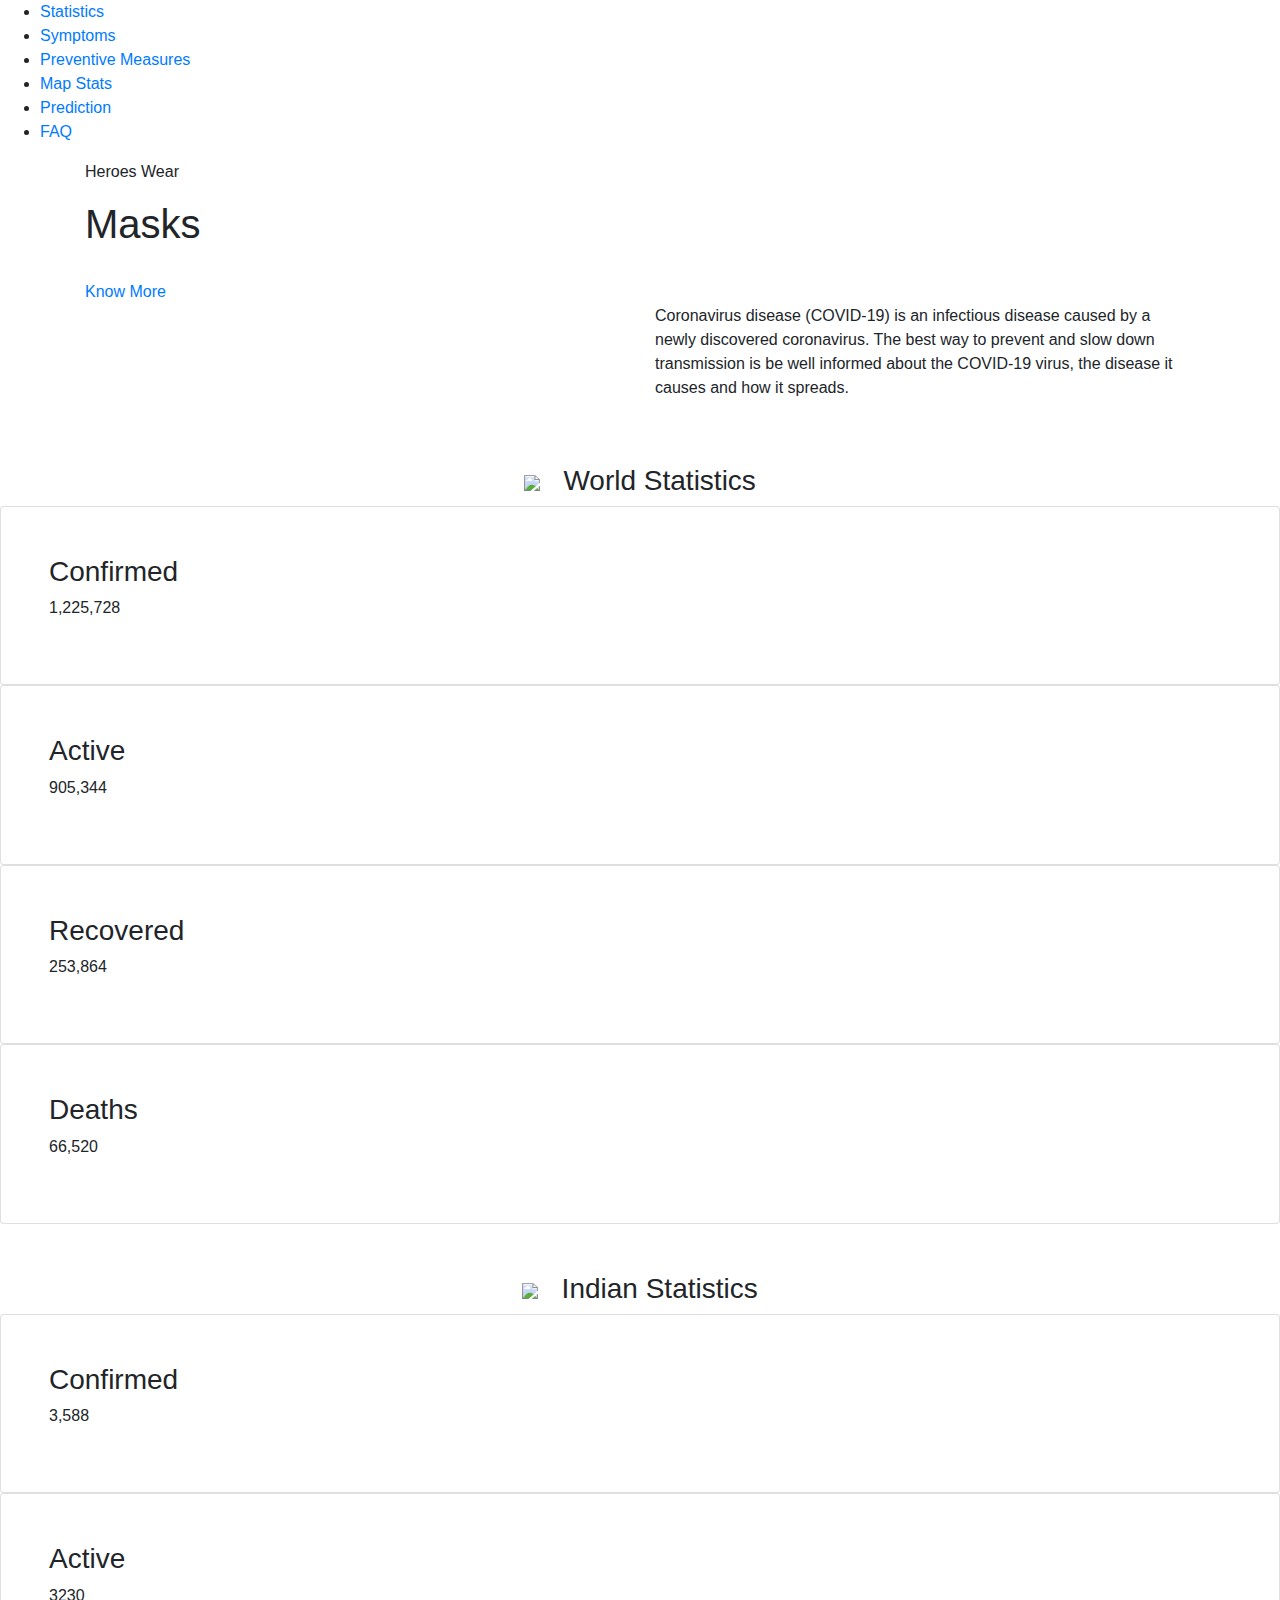
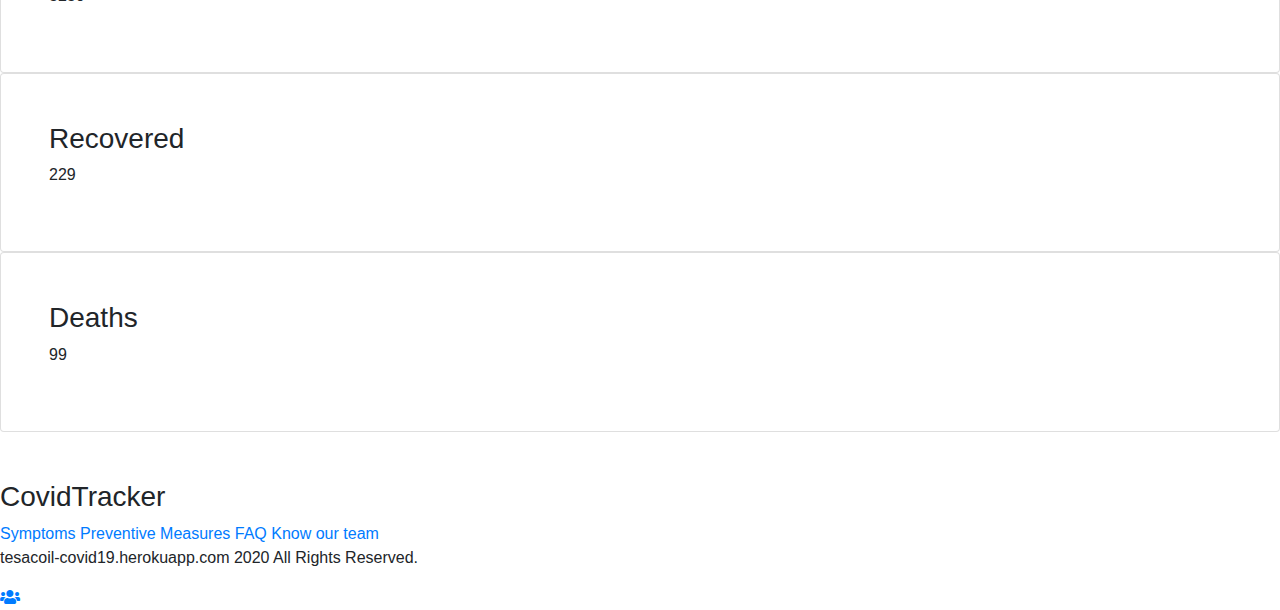
==== covid19/mainApp/templates/index.html @ bbdf79c6 "First commit" ====
<!doctype html>
<html lang="en">

<head>
    
    <meta charset="utf-8">
    <title>CovidTracker - Home</title>
    <meta name="viewport" content="width=device-width, initial-scale=1">
    <link rel="icon" href="/static/images/WHITEDRONE.png">
    <link rel="stylesheet" href="https://maxcdn.bootstrapcdn.com/bootstrap/4.4.1/css/bootstrap.min.css">
    <link rel="stylesheet" href="https://cdnjs.cloudflare.com/ajax/libs/font-awesome/5.9.0/css/all.css" />
    <script src="https://ajax.googleapis.com/ajax/libs/jquery/3.4.1/jquery.min.js"></script>
    <script src="https://cdnjs.cloudflare.com/ajax/libs/popper.js/1.16.0/umd/popper.min.js"></script>
    <script src="https://maxcdn.bootstrapcdn.com/bootstrap/4.4.1/js/bootstrap.min.js"></script>
    <!-- All CSS files -->
    <link rel="stylesheet" href="/static/css/nav/nav.css">
    <link rel="stylesheet" href="/static/css/hero/hero.css">
    <link rel="stylesheet" href="/static/css/hero_stats/hero_stats.css">
    <link rel="stylesheet" href="/static/css/footer/footer.css">
    <link rel="stylesheet" href="/static/css/main/main.css">
    <!-- CSS ends here -->
</head>

<body>

    <!-- Loader -->
    <div class="loader"></div>
    <!-- Loader ends here -->

    <!-- Navbar starts here -->
    <div class="post-loader hide">
        <nav id="top">
            <div class="hamburger">
                <div class="line"></div>
                <div class="line"></div>
                <div class="line"></div>
            </div>

            <div class="nav navbar-fixed">
                <a href="/">
                    <img src="/static/images/WHITEDRONE.png" alt="" id="logo1">
                </a>

                <ul class="nav-links" id="myDiv">
                    <li class="nav-item"><a href="/statistics/">Statistics</a></li>
                    <li class="nav-item"><a href="/symptoms/">Symptoms</a></li>
                    <li class="nav-item"><a href="/prevention/">Preventive Measures</a></li>
                    <li class="nav-item"><a href="/maps-stats/">Map Stats</a></li>
                    <li class="nav-item"><a href="/prediction/">Prediction</a></li>
                    <li class="nav-item"><a href="/faq/">FAQ</a></li>
                </ul>
            </div>
        </nav>
        <!-- Navbar ends here -->

        <!-- Hero Section starts here -->
        <section class='back-img'>
            <div class="container">
                <div class="row">
                    <div class="col-sm-6 hero-text mr-auto">
                        <p>Heroes Wear</p>
                        <h1>Masks</h1>
                        <br>
                        <a href="#hero-stats" class="know-more">Know More</a>
                    </div>
                </div>
                <div class="row">
                    <div class="col-sm-6 ml-auto about-corona">
                        <p>Coronavirus disease (COVID-19) is an infectious disease caused by a newly discovered
                            coronavirus.
                            The best way to
                            prevent and slow down transmission is be well informed about the COVID-19 virus, the disease
                            it
                            causes and how it
                            spreads.</p>
                    </div>
                </div>
            </div>
        </section>
        <section>
            <!-- Hero Section Ends here -->

            <!-- Hero World Stats Section Starts here -->
            <h3 id="hero-stats" class='text-center mt-5'> <img src="/static/images/world.png" id="world"
                    class="text-center"> &nbsp;
                World
                Statistics</h3>
            <section class="hero-stats">
                <div class="top-hero">
                    <div class="confirmed card p-5">
                        <h3>Confirmed</h3>
                        <p>1,225,728</p>
                    </div>
                    <div class="active card p-5">
                        <h3>Active</h3>
                        <p>905,344</p>
                    </div>
                </div>
                <div class='low-hero'>
                    <div class="recovered card p-5">
                        <h3>Recovered</h3>
                        <p>253,864</p>
                    </div>
                    <div class="deaths card p-5">
                        <h3>Deaths</h3>
                        <p>66,520</p>
                    </div>
                </div>
            </section>
            <!-- Hero World Stats Section Ends here -->

            <!-- Hero India Stats Section starts here -->
            <h3 class='text-center mt-5'> <img src="/static/images/india.png" id="india" class="text-center">
                &nbsp;
                Indian
                Statistics</h3>
            <section class="hero-stats">
                <div class="top-hero">
                    <div class="confirmed card p-5">
                        <h3>Confirmed</h3>
                        <p>3,588</p>
                    </div>
                    <div class="active card p-5">
                        <h3>Active</h3>
                        <p>3230</p>
                    </div>
                </div>
                <div class='low-hero'>
                    <div class="recovered card p-5">
                        <h3>Recovered</h3>
                        <p>229</p>
                    </div>
                    <div class="deaths card p-5">
                        <h3>Deaths</h3>
                        <p>99</p>
                    </div>
                </div>
            </section>
            <!-- Hero India Stats section ends here -->

            <!-- footer Starts here -->
            <footer class="footer mt-5">
                <div class="info-foot">
                    <div class="name">
                        <h3>CovidTracker</h3>
                    </div>
                    <div class="line-foot"></div>
                    <div class="links-foot">
                        <a href="/symptoms/">Symptoms</a>
                        <a href="/prevention/">Preventive Measures</a>
                        <a href="/faq/">FAQ</a>
                        <a href="/about-us/">Know our team</a>
                    </div>
                </div>
                <div class="name-foot">
                    <p>tesacoil-covid19.herokuapp.com 2020 All Rights Reserved.</p>
                </div>
            </footer>
            <!-- Footer ends here -->

            <!-- Our team button starts-->
            <div class="our-team-btn">
                <a href="/about-us/" title="Know our team" class="team-btn"><i class="fas fa-users"></i></a>
            </div>
            <!-- Our team button ends -->

            <script>
                (function () {
                    var js,
                        fs,
                        d = document,
                        id = "tars-widget-script",
                        b = "https://tars-file-upload.s3.amazonaws.com/bulb/";
                    if (!d.getElementById(id)) {
                        js = d.createElement("script");
                        js.id = id;
                        js.type = "text/javascript";
                        js.src = b + "js/widget.js";
                        fs = d.getElementsByTagName("script")[0];
                        fs.parentNode.insertBefore(js, fs);
                    }
                })();
                window.tarsSettings = {
                    convid: "NywAZT",
                };
            </script>

    </div>
    <script src="/static/js/nav.js"></script>
    <script src="/static/js/loader.js"></script>
</body>

</html>
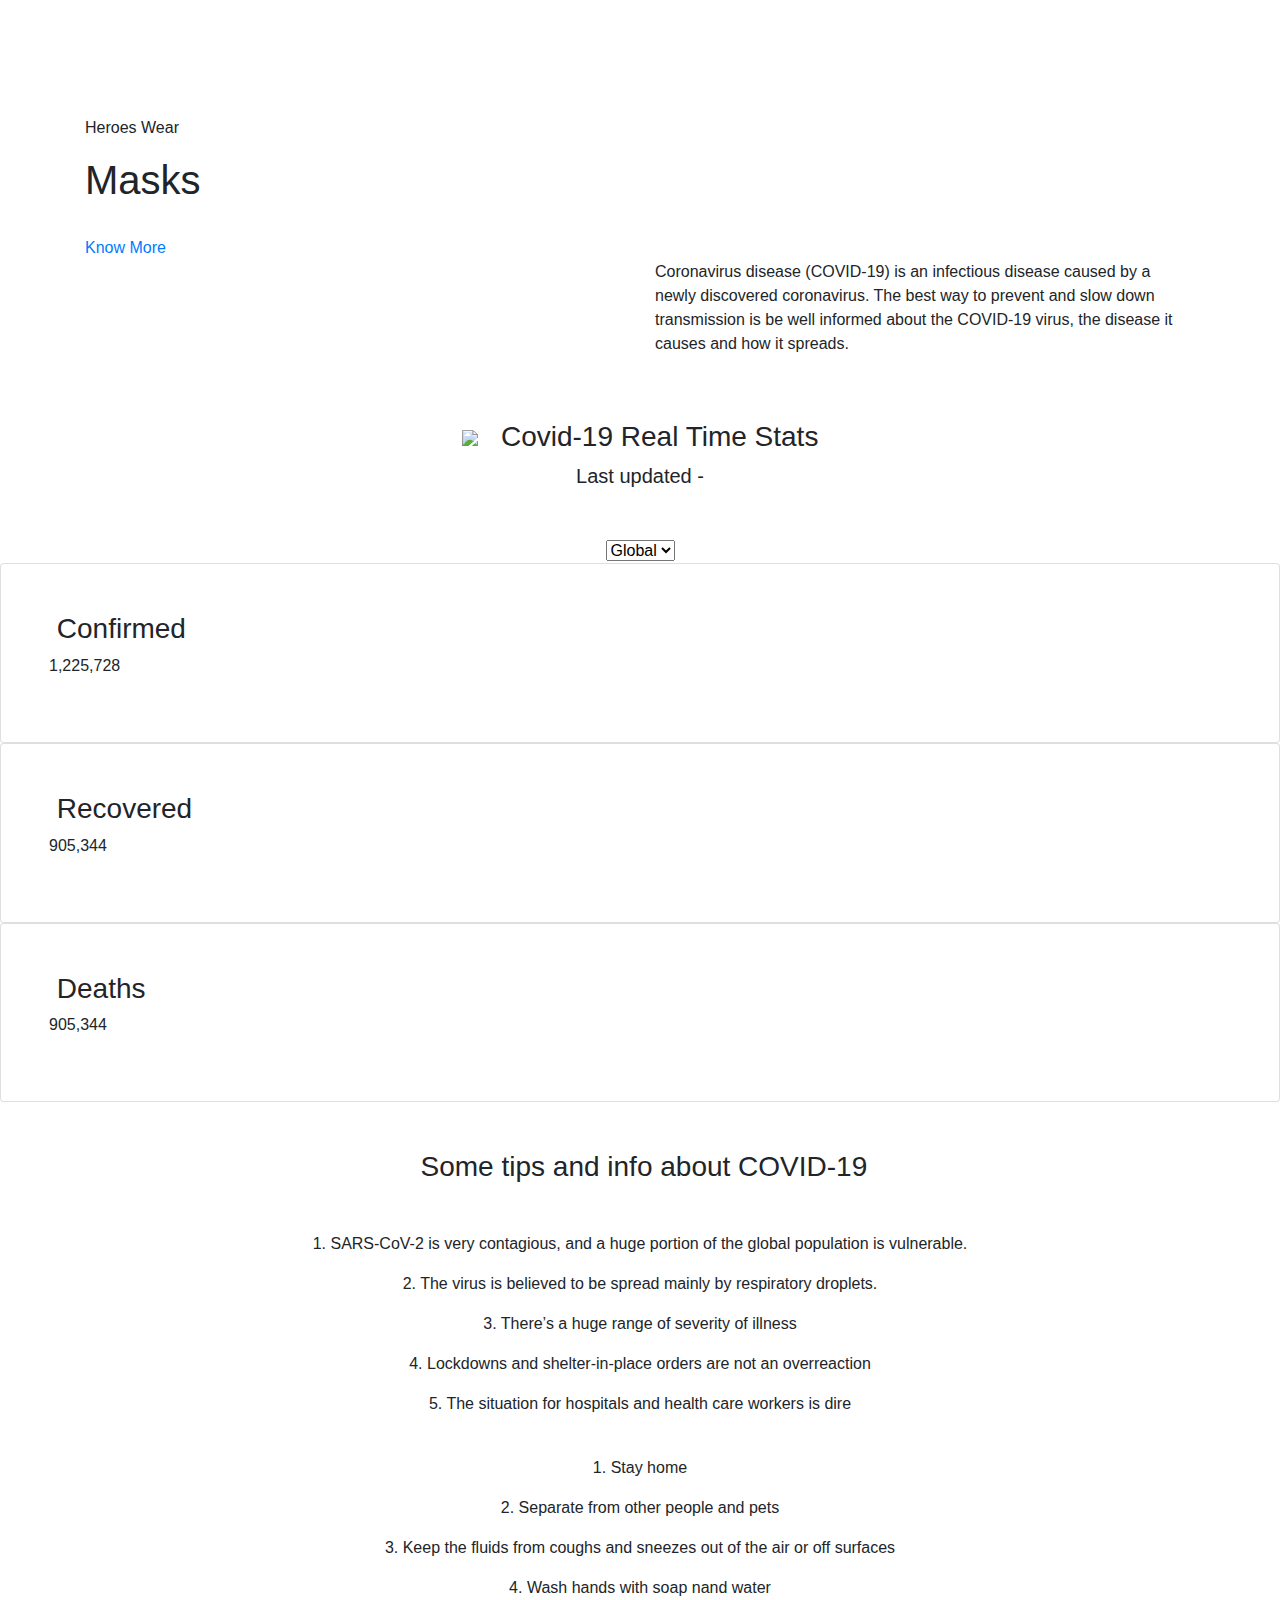
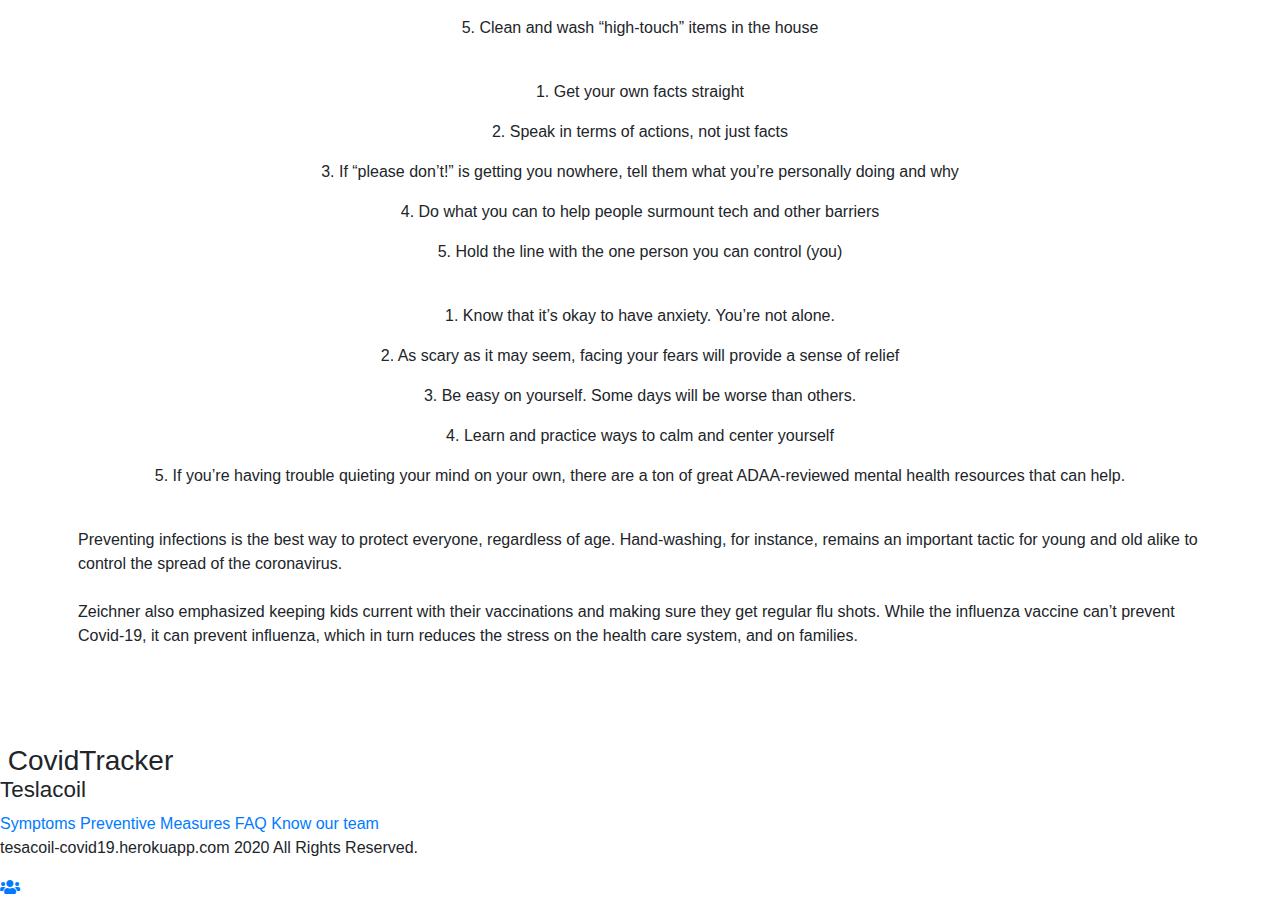
==== commit f3749260: "UI improved" ====
--- a/covid19/mainApp/templates/index.html
+++ b/covid19/mainApp/templates/index.html
@@ -1,9 +1,8 @@
-
 <!doctype html>
 <html lang="en">
 
 <head>
-    
+
     <meta charset="utf-8">
     <title>CovidTracker - Home</title>
     <meta name="viewport" content="width=device-width, initial-scale=1">
@@ -17,6 +16,8 @@
     <link rel="stylesheet" href="/static/css/nav/nav.css">
     <link rel="stylesheet" href="/static/css/hero/hero.css">
     <link rel="stylesheet" href="/static/css/hero_stats/hero_stats.css">
+    <link rel="stylesheet" href="/static/css/dropdown/dropdown.css">
+    <link rel="stylesheet" href="/static/css/cards/cards.css">
     <link rel="stylesheet" href="/static/css/footer/footer.css">
     <link rel="stylesheet" href="/static/css/main/main.css">
     <!-- CSS ends here -->
@@ -28,27 +29,55 @@
     <div class="loader"></div>
     <!-- Loader ends here -->
 
-    <!-- Navbar starts here -->
+
     <div class="post-loader hide">
-        <nav id="top">
-            <div class="hamburger">
-                <div class="line"></div>
-                <div class="line"></div>
-                <div class="line"></div>
-            </div>
-
-            <div class="nav navbar-fixed">
-                <a href="/">
-                    <img src="/static/images/WHITEDRONE.png" alt="" id="logo1">
-                </a>
-
-                <ul class="nav-links" id="myDiv">
-                    <li class="nav-item"><a href="/statistics/">Statistics</a></li>
-                    <li class="nav-item"><a href="/symptoms/">Symptoms</a></li>
-                    <li class="nav-item"><a href="/prevention/">Preventive Measures</a></li>
-                    <li class="nav-item"><a href="/maps-stats/">Map Stats</a></li>
-                    <li class="nav-item"><a href="/prediction/">Prediction</a></li>
-                    <li class="nav-item"><a href="/faq/">FAQ</a></li>
+
+        <!-- Navbar starts here -->
+
+        <head>
+
+        </head>
+
+        <nav class="navbar navbar-expand-md navbar-dark sticky-top navbar-custom">
+            <!-- Brand -->
+            <a class="navbar-brand" href="/">
+                <img src="/static/images/coronavirus(1).png" alt="" id="logo1" class="rotate">
+                <h4>CovidTracker<div class="small">Teslacoil</div>
+                </h4>
+            </a>
+
+            <!-- Toggler/collapsibe Button -->
+            <button class="navbar-toggler" type="button" data-toggle="collapse" data-target="#collapsibleNavbar">
+                <span class="navbar-toggler-icon"></span>
+            </button>
+
+            <!-- Navbar links -->
+            <div class="collapse navbar-collapse" id="collapsibleNavbar">
+                <ul class="navbar-nav ml-auto">
+                    <li class="nav-item">
+                        <a class="nav-link" href="/statistics/">Statistics</a>
+                    </li>
+                    <li class="nav-item">
+                        <a class="nav-link" href="/symptoms/">Symptoms</a>
+                    </li>
+                    <li class="nav-item">
+                        <a class="nav-link" href="/prevention/">Prevention</a>
+                    </li>
+                    <li class="nav-item">
+                        <a class="nav-link" href="/prediction/">Prediction</a>
+                    </li>
+                    <li class="nav-item">
+                        <a class="nav-link" href="/maps-stats/">Map Stats</a>
+                    </li>
+                    <li class="nav-item">
+                        <a class="nav-link" href="{% url 'mkit'%}">Virtual Medical Kit</a>
+                    </li>
+                    <li class="nav-item">
+                        <a class="nav-link" href="/indiaAnalysis/">Indian Analysis</a>
+                    </li>
+                    <li class="nav-item">
+                        <a class="nav-link" href="/faq/">FAQ</a>
+                    </li>
                 </ul>
             </div>
         </nav>
@@ -84,66 +113,130 @@
             <!-- Hero World Stats Section Starts here -->
             <h3 id="hero-stats" class='text-center mt-5'> <img src="/static/images/world.png" id="world"
                     class="text-center"> &nbsp;
-                World
-                Statistics</h3>
+                Covid-19 Real Time Stats</h3>
+            <p class="text-center lead">Last updated - <span class="small" id="last-update"></span></p>
+            <div class="container mx-auto text-center mt-5">
+                <div class="box">
+                    <select id="country-picker" onchange="countryChoose()">
+                        <option value="global" selected>Global</option>
+                    </select>
+                </div>
+            </div>
             <section class="hero-stats">
                 <div class="top-hero">
                     <div class="confirmed card p-5">
-                        <h3>Confirmed</h3>
-                        <p>1,225,728</p>
-                    </div>
-                    <div class="active card p-5">
-                        <h3>Active</h3>
-                        <p>905,344</p>
-                    </div>
-                </div>
-                <div class='low-hero'>
+                        <h3><img src="/static/images/confirm.png" alt="" id="world">&nbsp;Confirmed</h3>
+                        <p id="confirm-info">1,225,728</p>
+                    </div>
                     <div class="recovered card p-5">
-                        <h3>Recovered</h3>
-                        <p>253,864</p>
+                        <h3><img src="/static/images/recover.png" alt="" id="world">&nbsp;Recovered</h3>
+                        <p id="recover-info">905,344</p>
                     </div>
                     <div class="deaths card p-5">
-                        <h3>Deaths</h3>
-                        <p>66,520</p>
+                        <h3><img src="/static/images/death.png" alt="" id="world">&nbsp;Deaths</h3>
+                        <p id="death-info">905,344</p>
                     </div>
                 </div>
             </section>
             <!-- Hero World Stats Section Ends here -->
 
-            <!-- Hero India Stats Section starts here -->
-            <h3 class='text-center mt-5'> <img src="/static/images/india.png" id="india" class="text-center">
-                &nbsp;
-                Indian
-                Statistics</h3>
-            <section class="hero-stats">
-                <div class="top-hero">
-                    <div class="confirmed card p-5">
-                        <h3>Confirmed</h3>
-                        <p>3,588</p>
-                    </div>
-                    <div class="active card p-5">
-                        <h3>Active</h3>
-                        <p>3230</p>
-                    </div>
-                </div>
-                <div class='low-hero'>
-                    <div class="recovered card p-5">
-                        <h3>Recovered</h3>
-                        <p>229</p>
-                    </div>
-                    <div class="deaths card p-5">
-                        <h3>Deaths</h3>
-                        <p>99</p>
-                    </div>
-                </div>
-            </section>
-            <!-- Hero India Stats section ends here -->
+            <!-- Info-cards starts here -->
+            <h3 class="text-center mt-5"><img src="/static/images/tips.png" alt="" id="world">&nbsp;Some tips
+                and
+                info about COVID-19</h3>
+
+            <div class="container mt-3 mx-auto text-center all-cards p-2">
+                <div class="container-top">
+                    <div class="main-container">
+                        <div class="the-card">
+                            <div class="front">
+                                <img src="/static/images/vox1.jpg" alt="" id="vox">
+                            </div>
+                            <div class="back">
+                                <p>1. SARS-CoV-2 is very contagious, and a huge portion of the global population is
+                                    vulnerable.</p>
+                                <p>2. The virus is believed to be spread mainly by respiratory droplets. </p>
+                                <p>3. There’s a huge range of severity of illness</p>
+                                <p>4. Lockdowns and shelter-in-place orders are not an overreaction</p>
+                                <p>5. The situation for hospitals and health care workers is dire</p>
+                            </div>
+                        </div>
+                    </div>
+                    <div class="main-container">
+                        <div class="the-card">
+                            <div class="front">
+                                <img src="/static/images/vox2.jpg" alt="" id="vox">
+                            </div>
+                            <div class="back">
+                                <p>1. Stay home</p>
+                                <p>2. Separate from other people and pets</p>
+                                <p>3. Keep the fluids from coughs and sneezes out of the air or off surfaces</p>
+                                <p>4. Wash hands with soap nand water</p>
+                                <p>5. Clean and wash “high-touch” items in the house</p>
+                            </div>
+                        </div>
+                    </div>
+                    <div class="main-container">
+                        <div class="the-card">
+                            <div class="front">
+                                <img src="/static/images/vox3.jpg" alt="" id="vox">
+                            </div>
+                            <div class="back">
+                                <p>1. Get your own facts straight </p>
+                                <p>2. Speak in terms of actions, not just facts</p>
+                                <p>3. If “please don’t!” is getting you nowhere, tell them what you’re personally doing
+                                    and why </p>
+                                <p>4. Do what you can to help people surmount tech and other barriers</p>
+                                <p>5. Hold the line with the one person you can control (you)</p>
+                            </div>
+                        </div>
+                    </div>
+                </div>
+                <div class="container-down">
+                    <div class="main-container">
+                        <div class="the-card">
+                            <div class="front">
+                                <img src="/static/images/vox4.jpg" alt="" id="vox">
+                            </div>
+                            <div class="back">
+                                <p>1. Know that it’s okay to have anxiety. You’re not alone.</p>
+                                <p>2. As scary as it may seem, facing your fears will provide a sense of relief</p>
+                                <p>3. Be easy on yourself. Some days will be worse than others.</p>
+                                <p>4. Learn and practice ways to calm and center yourself</p>
+                                <p>5. If you’re having trouble quieting your mind on your own, there are a ton of great
+                                    ADAA-reviewed mental health resources that can help.</p>
+                            </div>
+                        </div>
+                    </div>
+                    <div class="main-container">
+                        <div class="the-card">
+                            <div class="front">
+                                <img src="/static/images/vox5.jpg" alt="" id="vox">
+                            </div>
+                            <div class="back" style="text-align: left;">
+                                <p>Preventing infections is the best way to protect everyone, regardless of age.
+                                    Hand-washing, for instance, remains an important tactic for young and old alike to
+                                    control the spread of the coronavirus. <br><br>
+
+                                    Zeichner also emphasized keeping kids current with their vaccinations and making
+                                    sure they get regular flu shots. While the influenza vaccine can’t prevent Covid-19,
+                                    it can prevent influenza, which in turn reduces the stress on the health care
+                                    system, and on families.
+                                </p>
+                            </div>
+                        </div>
+                    </div>
+                </div>
+            </div>
+            <!-- Info-card ends here -->
 
             <!-- footer Starts here -->
             <footer class="footer mt-5">
                 <div class="info-foot">
                     <div class="name">
-                        <h3>CovidTracker</h3>
+                        <img src="/static/images/coronavirus(1).png" alt="" id="logo1" class="rotate">
+                        <h3>&nbsp;CovidTracker<div class="small">Teslacoil</div>
+                        </h3>
                     </div>
                     <div class="line-foot"></div>
                     <div class="links-foot">
@@ -187,8 +280,9 @@
             </script>
 
     </div>
-    <script src="/static/js/nav.js"></script>
+    <!-- <script src="/static/js/nav.js"></script> -->
     <script src="/static/js/loader.js"></script>
+    <script src="/static/js/getRealData.js"></script>
 </body>
 
 </html>